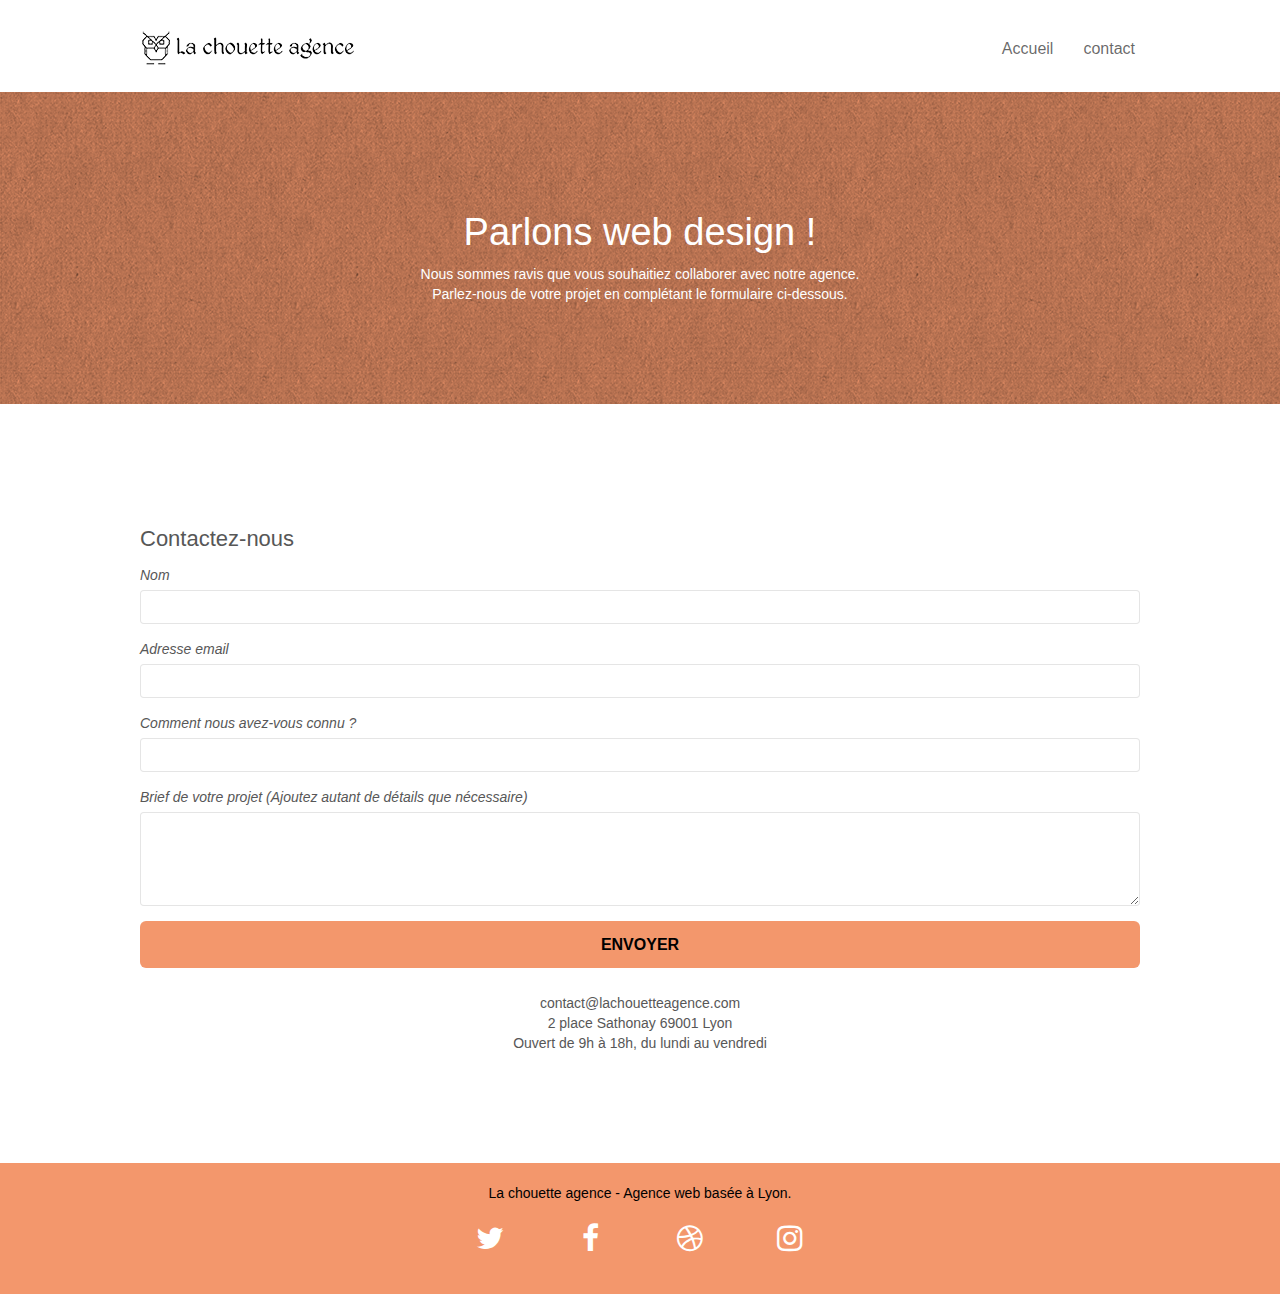
==== contact.html @ c04e7329 "désactivation Google Analytics" ====
<!doctype html>
<html lang="fr-fr">
<head>
    <meta charset="utf-8">
    <title>Contactez-nous pour obtenir un devis – La chouette</title>
    <meta name="description" content="Contactez la chouette agence pour obtenir un devis rapide. Entreprise de webdesign à Lyon, nous saurons répondre rapidement à votre demande pour toute création de site internet.">
    <meta name="viewport" content="width=device-width, initial-scale=1.0, viewport-fit=cover">
    <link rel="shortcut icon" type="image/png" href="favicon.ico">
    
    <link rel="stylesheet" href="https://maxcdn.bootstrapcdn.com/bootstrap/3.3.5/css/bootstrap.min.css">
	<link rel="stylesheet" type="text/css" href="style-min.css">
	<link rel="stylesheet" type="text/css" href="./css/font-awesome-min.css">
	<link rel="stylesheet" type="text/css" href="./css/et-line-min.css">
	
    
	<script src="./js/jquery-2.1.0-min.js" defer></script>
    <script src="https://stackpath.bootstrapcdn.com/bootstrap/3.3.5/js/bootstrap.min.js" defer></script>
	<script src="./js/blocs-min.js" defer></script>
	<script src="./js/jqBootstrapValidation-min.js" defer></script>
	<script src="./js/formHandler-min.js" defer></script>
    
<!-- Données structurées Google Schema.org -->
    
    <script type="application/ld+json">
    {
      "@context": "https://schema.org",
      "@type": "Organization",
      "url": "https://olivierbarjon.github.io/La-chouette-agence/contact.html",
      "name": "La chouette agence",
      "contactPoint": {
        "@type": "ContactPoint",
        "email": "contact@lachouetteagence.com",
        "contactType": "Customer service"
      }
    }
    </script>
    
<!-- Données structurées Google Schema.org END -->
    
<!-- OG -->
    <meta property="og:url" content="https://olivierbarjon.github.io/La-chouette-agence/contact.html" />
    <meta property="og:title" content="La chouette agence, Entreprise de webdesign à Lyon"/>
    <meta property="og:type" content="website" />
    <meta property="og:description" content="Contactez la chouette agence pour obtenir un devis rapide. Entreprise de webdesign à Lyon, nous saurons répondre rapidement à votre demande pour toute création de site internet."/>
    <meta property="og:image" content="https://olivierbarjon.github.io/La-chouette-agence/img/la-chouette-agence.png"/>
<!-- OG - END -->
      
<!-- Twitter -->
    <meta name="twitter:card" content="summary_large_image" />
    <meta name="twitter:title" content="La chouette agence, Entreprise de webdesign à Lyon" />
    <meta name="twitter:description" content="Contactez la chouette agence pour obtenir un devis rapide. Entreprise de webdesign à Lyon, nous saurons répondre rapidement à votre demande pour toute création de site internet." />
    <meta name="twitter:image" content="https://olivierbarjon.github.io/La-chouette-agence/img/la-chouette-agence.png" />
    <meta name="twitter:url" content="https://olivierbarjon.github.io/La-chouette-agence/contact.html" />
<!-- Twitter END -->
    
<!-- Analytics -->
 <!-- Global site tag (gtag.js) - Google Analytics -->
    <!-- CODE DESACTIVE 
    <script async src="https://www.googletagmanager.com/gtag/js?id=UA-163998857-1"></script>
    <script>
      window.dataLayer = window.dataLayer || [];
      function gtag(){dataLayer.push(arguments);}
      gtag('js', new Date());

      gtag('config', 'UA-163998857-1');
    </script>
    -->
<!-- Analytics END -->
    
</head>
    
<body>
<!-- Principal conteneur -->
<div class="page-container">
    
<!-- bloc-0 -->
<header class="bloc bgc-white l-bloc " id="bloc-0">
	<div class="container bloc-sm">
		<nav class="navbar row">
			<div class="navbar-header">
				<a class="navbar-brand" href="index.html"><img src="img/la-chouette-agence.png" alt="agence webdesign lyon la chouette agence" height="40" /></a>
				<button id="nav-toggle" type="button" class="ui-navbar-toggle navbar-toggle" data-toggle="collapse" data-target=".navbar-1">
					<span class="sr-only">Toggle navigation</span><span class="icon-bar"></span><span class="icon-bar"></span><span class="icon-bar"></span>
				</button>
			</div>
			<div class="collapse navbar-collapse navbar-1 special-dropdown-nav">
				<ul class="site-navigation nav navbar-nav">
					<li>
						<a href="index.html">Accueil</a>
					</li>
					<li>
					</li>
					<li>
						<a href="contact.html">contact</a>
					</li>
				</ul>
			</div>
		</nav>
	</div>
</header>
<!-- bloc-0 END -->

<!-- bloc-6 -->
<section role="banner" class="bloc bg-dots-bg bg-repeat bgc-atomic-tangerine d-bloc bloc-bg-texture texture-paper" id="bloc-6">
	<div class="container bloc-lg">
		<div class="row">
			<div class="col-sm-12">
				<h1 class="text-center hero-bloc-text white">
					Parlons web design !
				</h1>
				<p class="text-center mg-lg tight-width-whitespace white">
					Nous sommes ravis que vous souhaitiez collaborer avec notre agence.<br>
					Parlez-nous de votre projet en complétant le formulaire ci-dessous.
				</p>
			</div>
		</div>
	</div>
</section>
<!-- bloc-6 END -->

<!-- bloc-7 -->
<section class="bloc bgc-white l-bloc" id="bloc-7">
	<div class="container bloc-lg">
		<div class="row">
			<div class="col-sm-12">
                <h2>Contactez-nous</h2>
				<form id="form_1" method="post" action="./includes/form_1.php" title="Contactez-nous">
					<div class="form-group">
						<label for="name">
							Nom
						</label>
						<input id="name" name="name" type="text" class="form-control" required />
					</div>
					<div class="form-group">
						<label for="email">
							Adresse email
						</label>
						<input id="email" name="email" class="form-control" type="email" required />
					</div>
					<div class="form-group">
						<label for="input_504">
							Comment nous avez-vous connu ?
						</label>
						<input class="form-control" type="text" required id="input_504" name="input_504" />
					</div>
					<div class="form-group">
						<label for="message">
							Brief de votre projet (Ajoutez autant de détails que nécessaire)<br>
						</label><textarea id="message" name="message" class="form-control" rows="4" cols="50" required></textarea>
					</div> 
					<button class="bloc-button btn btn-lg btn-block cta-hero btn-atomic-tangerine" type="submit">
						Envoyer
					</button>
				</form>
			</div>
			<div class="col-sm-12 blocContact">
				<p>
					contact@lachouetteagence.com<br>2 place Sathonay 69001 Lyon<br>Ouvert de 9h à 18h, du lundi au vendredi<br>
				</p>
			</div>
		</div>
	</div>
</section>
<!-- bloc-7 END -->

<!-- ScrollToTop Button -->
<a class="bloc-button btn btn-d scrollToTop" onclick="scrollToTarget('1')"><span class="fa fa-chevron-up"></span></a>
<!-- ScrollToTop Button END-->


<!-- Footer - bloc-8 -->
<footer class="bloc bgc-atomic-tangerine d-bloc footer__txt--color" id="bloc-8">
	<div class="container bloc-sm">
		<div class="row">
			<div class="col-sm-12">
				<p class="text-center footer__txt--color">
					La chouette agence - Agence web basée à Lyon.<br>
				</p>
				<div class="row row-no-gutters social">
					<!--<div class="col-sm-3">-->
						<div class="col-sm-3 text-center social">
							<a class="social" href="index.html" target="_blank"><span class="fa fa-twitter icon-md ltc-white"></span></a>
						</div>
					<!--</div>-->
					<!--<div class="col-sm-3">-->
						<div class="col-sm-3 text-center social">
							<a class="social" href="index.html" target="_blank"><span class="fa fa-facebook icon-md ltc-white"></span></a>
						</div>
					<!--</div>-->
					<!--<div class="col-sm-3">-->
						<div class="col-sm-3 text-center social">
							<a class="social" href="index.html" target="_blank"><span class="fa fa-dribbble icon-md ltc-white"></span></a>
						</div>
					<!--</div>-->
					<!--<div class="col-sm-3">-->
						<div class="col-sm-3 text-center social">
							<a class="social" href="index.html" target="_blank"><span class="fa fa-instagram icon-md ltc-white"></span></a>
						</div>
					<!--</div>-->
				</div>
			</div>
		</div>
	</div>
</footer>
<!-- Footer - bloc-8 END -->

</div>
<!-- Principal conteneur END -->
    

</body>
</html>
---- style-min.css ----
body{margin:0;padding:0;background:#FFF;overflow-x:hidden;-webkit-font-smoothing:antialiased;-moz-osx-font-smoothing:grayscale}.container{max-width:1000px}#page-loading-blocs-notifaction{position:fixed;top:0;bottom:0;width:100%;z-index:100000;background:#FFF url(img/pageload-spinner.gif) no-repeat center center}.bloc{width:100%;clear:both;background:50% 50% no-repeat;padding:0 50px;-webkit-background-size:cover;-moz-background-size:cover;-o-background-size:cover;background-size:cover;position:relative}.bloc .container{padding-left:0;padding-right:0}.bloc-lg{padding:100px 50px}.bloc-md{padding:50px}.bloc-sm{padding:20px 50px}.bg-center,.bg-l-edge,.bg-r-edge,.bg-t-edge,.bg-b-edge,.bg-tl-edge,.bg-bl-edge,.bg-tr-edge,.bg-br-edge,.bg-repeat{-webkit-background-size:auto!important;-moz-background-size:auto!important;-o-background-size:auto!important;background-size:auto!important}.bg-repeat{background:repeat}.bg-t-edge{background:top no-repeat}.bloc-bg-texture::before{content:"";background-size:2px 2px;position:absolute;top:0;bottom:0;left:0;right:0}.texture-paper::before{background:url(img/texture-paper.png);background-size:280px 280px}.b-parallax{background-attachment:fixed}.d-bloc{color:rgba(255,255,255,.7)}.d-bloc button:hover{color:rgba(255,255,255,.9)}.d-bloc .icon-round,.d-bloc .icon-square,.d-bloc .icon-rounded,.d-bloc .icon-semi-rounded-a,.d-bloc .icon-semi-rounded-b{border-color:rgba(255,255,255,.9)}.d-bloc .divider-h span{border-color:rgba(255,255,255,.2)}.d-bloc .navbar-toggle .icon-bar{background:rgba(255,255,255,1)}.d-bloc .btn-wire,.d-bloc .btn-wire:hover{color:rgba(255,255,255,1);border-color:rgba(255,255,255,1)}.d-bloc .panel{color:rgba(0,0,0,.5)}.d-bloc .panel button:hover{color:rgba(0,0,0,.7)}.d-bloc .panel icon{border-color:rgba(0,0,0,.7)}.d-bloc .panel .divider-h span{border-color:rgba(0,0,0,.1)}.d-bloc .panel .a-btn{color:rgba(0,0,0,.6)}.d-bloc .panel .a-btn:hover{color:rgba(0,0,0,1)}.d-bloc .panel .btn-wire,.d-bloc .panel .btn-wire:hover{color:rgba(0,0,0,.7);border-color:rgba(0,0,0,.3)}.d-bloc .panel,.l-bloc{color:rgba(0,0,0,.5)}.d-bloc .panel button:hover,.l-bloc button:hover{color:rgba(0,0,0,.7)}.l-bloc .icon-round,.l-bloc .icon-square,.l-bloc .icon-rounded,.l-bloc .icon-semi-rounded-a,.l-bloc .icon-semi-rounded-b{border-color:rgba(0,0,0,.7)}.d-bloc .panel .divider-h span,.l-bloc .divider-h span{border-color:rgba(0,0,0,.1)}.l-bloc .navbar-toggle .icon-bar{color:rgba(0,0,0,.6)}.d-bloc .panel .btn-wire,.d-bloc .panel .btn-wire:hover,.l-bloc .btn-wire,.l-bloc .btn-wire:hover{color:rgba(0,0,0,.7);border-color:rgba(0,0,0,.3)}.voffset{margin-top:30px}.voffset-lg{margin-top:80px}.row-no-gutters{margin-right:0;margin-left:0}.row.row-no-gutters>[class^="col-"],.row.row-no-gutters>[class*=" col-"]{padding-right:0;padding-left:0}.mg-md{margin-top:10px;margin-bottom:20px}.mg-lg{margin-top:10px;margin-bottom:40px}.icon-md{font-size:30px!important}.icon-lg{font-size:60px!important}.sm-shadow{text-shadow:0 1px 2px rgba(0,0,0,.3)}.panel-sq,.panel-sq .panel-heading,.panel-sq .panel-footer{border-radius:0}.panel-rd{border-radius:30px}.panel-rd .panel-heading{border-radius:29px 29px 0 0}.panel-rd .panel-footer{border-radius:0 0 29px 29px}.form-control{border-color:rgba(0,0,0,.1);box-shadow:none}.icons{margin-bottom:14px;margin-top:24px}.social{max-width:400px;margin:10px auto 10px auto}.med-width-whitespace{max-width:800px;margin:auto auto auto auto;box-shadow:0 0 0 #000}.tight-width-whitespace{max-width:600px;margin:auto auto auto auto}.cta-hero{margin-top:22px;color:#FFFFFF!important;text-transform:uppercase;padding:12px 28px 12px 28px;font-size:16px;font-weight:700}.blocContact{text-align:center;margin-top:20px}.navbar{margin-bottom:0;z-index:1}.navbar-brand{height:auto;padding:3px 15px;font-size:25px;font-weight:400;font-weight:600;line-height:44px}.navbar-brand img{max-height:200px;margin:0 5px 0 0;display:inline}.navbar-brand img[src$=svg]{min-width:100px}.nav-center .navbar-brand img{margin:0}.navbar .nav{padding-top:2px;margin-right:-16px;float:right;z-index:1}.nav>li{float:left;margin-top:4px;font-size:16px}.navbar-nav .open .dropdown-menu>li>a{text-align:inherit}.nav>li a:hover,.nav>li a:focus{background:transparent;transform:scale(1.1)}.navbar-toggle{margin:10px 10px 0 0;border:0}.navbar-toggle:hover{background:transparent!important}.navbar-toggle .icon-bar{background-color:rgba(0,0,0,.5);width:26px}.nav-invert .navbar .nav{float:left}.nav-invert .navbar-header,.nav-invert .navbar-brand{float:right;position:relative;z-index:2}nav .caret{margin:0 5px}.dropdown-menu .dropdown-menu{top:-8px;left:100%}.dropdown-menu .dropmenu-flow-right{top:100%;left:0;margin-left:-1px;border-top-left-radius:0;border-top-right-radius:0}.dropdown-menu .dropdown span{border:4px solid black;border-top-color:transparent;border-right-color:transparent;border-bottom-color:transparent;margin:6px -5px 0 0!important;float:right}.btn{margin:0 5px 5px 0}.btn.pull-right{margin:0 0 5px 5px}.btn-d,.btn-d:hover,.btn-d:focus{color:#FFF;background:rgba(0,0,0,.3)}button{outline:none!important}.btn-rd{border-radius:40px}.btn-clean{border:1px solid rgba(0,0,0,.08);border-bottom-color:rgba(0,0,0,.1);text-shadow:0 1px 0 rgba(0,0,1,.1);box-shadow:0 1px 3px rgba(0,0,1,.25),inset 0 1px 0 0 rgba(255,255,255,.15)}a,button{transition:all .3s ease-in-out;outline:none!important}.scrollToTop{width:40px;height:40px;position:fixed;bottom:20px;right:20px;opacity:0;z-index:500;transition:all .3s ease-in-out}.scrollToTop span{margin-top:6px}.showScrollTop{font-size:14px;opacity:1}a[data-lightbox]{position:relative;display:block;text-align:center}a[data-lightbox]:hover::before{content:"+";font-family:"HelveticaNeue-Light","Helvetica Neue Light","Helvetica Neue",Helvetica,Arial;font-size:32px;width:50px;height:50px;margin-left:-25px;border-radius:50%;background:rgba(0,0,0,.6);color:#FFF;font-weight:100;z-index:1;position:absolute;top:50%;transform:translateY(-50%);-webkit-transform:translateY(-50%)}a[data-lightbox]:hover img{opacity:.6;-webkit-animation-fill-mode:none;animation-fill-mode:none}#lightbox-modal{display:flex;align-items:center}#lightbox-modal .modal-dialog{width:90%;max-width:900px;margin:0 auto 0}#lightbox-modal .modal-dialog img{max-height:90vh;margin:0 auto}.lightbox-caption{padding:20px;color:#FFF;background:rgba(0,0,0,.5);position:absolute;left:15px;right:15px;bottom:5px}.close-lightbox{color:#FFF;font-size:30px;position:absolute;top:20px;right:20px;z-index:20;background:rgba(0,0,0,.5);border:none;line-height:30px;padding:0 9px 5px;opacity:.3}.close-lightbox:hover,.next-lightbox:hover,.prev-lightbox:hover{opacity:1;color:#FFF}.next-lightbox,.prev-lightbox{font-size:20px;color:rgba(255,255,255,.9);background:rgba(0,0,0,.5);transition:all .2s ease-in-out;position:absolute;top:45%;z-index:1;opacity:.4}.next-lightbox{padding:6px 8px 1px 13px;right:25px}.prev-lightbox{padding:6px 13px 1px 10px;left:25px}.snapshot-lb .modal-body{padding-bottom:45px}.snapshot-lb .lightbox-caption{padding:0;color:rgba(0,0,0,.5);background:none}p{font-size:14px}h1{color:#333333!important}h2{font-size:22px;line-height:1.4em}h3{font-size:15px;text-transform:uppercase;font-weight:bolder;color:#333333!important}h4{color:#333333!important}label{font-weight:100;font-style:italic}.pstyleH1{font-size:18px;font-family:"Open Sans","helvetica",arial,sans-serif;font-weight:700;color:#333;line-height:1.3em;font-style:italic}.pstyleH2{font-size:22px;line-height:1.2em;margin-top:-1em}.footer__txt--color,.footer__txt--color p,.footer__txt--color a{color:#000}.h1{font-size:20px;font-family:"Open Sans","helvetica",arial,sans-serif;font-style:italic}body,h1,h2,h3,h4,h5,h6,p,label,.btn,a{font-family:"helvetica",arial,sans-serif;color:#575757}a:hover{text-decoration:none;cursor:pointer}#bloc-1-hero h1{font-size:32px}.d-bloc .a-btn,.d-bloc .navbar a,.d-bloc .navbar-brand,.d-bloc a .icon-sm,.d-bloc a .icon-md,.d-bloc a .icon-lg,.d-bloc a .icon-xl,.d-bloc h1 a,.d-bloc h2 a,.d-bloc h3 a,.d-bloc h4 a,.d-bloc h5 a,.d-bloc h6 a,.d-bloc p a{color:rgba(255,255,255,.6)}.d-bloc .a-btn:hover,.d-bloc .navbar a:hover,.d-bloc .navbar-brand:hover,.d-bloc a:hover .icon-sm,.d-bloc a:hover .icon-md,.d-bloc a:hover .icon-lg,.d-bloc a:hover .icon-xl,.d-bloc h1 a:hover,.d-bloc h2 a:hover,.d-bloc h3 a:hover,.d-bloc h4 a:hover,.d-bloc h5 a:hover,.d-bloc h6 a:hover,.d-bloc p a:hover{color:rgba(255,255,255,1)}.d-bloc .panel .a-btn,.l-bloc .a-btn,.l-bloc .navbar a,.l-bloc .navbar-brand,.l-bloc a .icon-sm,.l-bloc a .icon-md,.l-bloc a .icon-lg,.l-bloc a .icon-xl,.l-bloc h1 a,.l-bloc h2 a,.l-bloc h3 a,.l-bloc h4 a,.l-bloc h5 a,.l-bloc h6 a,.l-bloc p a{color:rgba(0,0,0,.6)}.d-bloc .panel .a-btn:hover,.l-bloc .a-btn:hover,.l-bloc .navbar a:hover,.l-bloc .navbar-brand:hover,.l-bloc a:hover .icon-sm,.l-bloc a:hover .icon-md,.l-bloc a:hover .icon-lg,.l-bloc a:hover .icon-xl,.l-bloc h1 a:hover,.l-bloc h2 a:hover,.l-bloc h3 a:hover,.l-bloc h4 a:hover,.l-bloc h5 a:hover,.l-bloc h6 a:hover,.l-bloc p a:hover{color:rgba(0,0,0,1)}.nav>li>.dropdown a{background:none!important;display:block;padding:14px 15px}.hero-bloc-text{font-size:38px}.hero-bloc-text-sub{font-size:36px}.statement-bloc-text{line-height:26px;font-style:italic;font-size:20px;text-align:center;font-weight:lighter;max-width:520px;margin:auto auto auto auto}.white{color:#FFFFFF!important}.portfolio-thumb{margin-bottom:24px;margin-top:24px}.portfolio-row{margin-bottom:22px;margin-top:25px}.avatar{box-shadow:0 4px 9px rgba(0,0,0,.3)}.black-background{background-color:rgba(165,147,99,.9);padding:40px 40px 40px 40px}.bold-link{font-weight:900;text-decoration:underline!important;font-size:16px}.bgc-white{background-color:#FFF}.bgc-dark-slate-blue{background-color:#364577}.bgc-atomic-tangerine{background-color:#F3976C}.tc-white{color:#F3976C!important}.btn-atomic-tangerine{background:#F3976C!important;color:#000000!important}.btn-atomic-tangerine:hover{background:#364577!important;color:#FFFFFF!important}.ltc-white{color:#FFFFFF!important}.ltc-white:hover{color:#cccccc!important}.ltc-atomic-tangerine{color:#F3976C!important}.ltc-atomic-tangerine:hover{color:#c27956!important}.icon-dark-slate-blue{color:#364577!important;border-color:#364577!important}.bg-dots-bg{background-image:url(img/dots-bg.png)}.bg-lines-h2-bg{background-image:url(img/lines-h2-bg.png)}.bg-banniere{background-image:url(img/la-chouette-agence-banniere.jpg)}.bg-presentation{background-image:url(img/image-de-presentation.jpg)}@media (max-width:400px){.bloc{padding-left:15px;padding-right:15px}.partenaires li{font-size:16px}}@media (max-width:767px){.bloc-mob-center-text{text-align:center}}@media (max-width:767px){.page-container{overflow-x:hidden;position:relative}h1,h2,h3,h4,h5,h6,p,#disqus_thread{padding-left:10px!important;padding-right:10px!important}.b-parallax{background-attachment:scroll}.navbar .nav{padding-top:0;border-top:1px solid rgba(0,0,0,.2);float:none!important}.navbar.row{margin-left:0;margin-right:0}.site-navigation{position:inherit;transform:none;-webkit-transform:none;-ms-transform:none}.nav>li{margin-top:0;border-bottom:1px solid rgba(0,0,0,.1);background:rgba(0,0,0,.05);text-align:left;padding-left:15px;width:100%}.nav>li:hover{background:rgba(0,0,0,.08)}.dropdown .dropdown a .caret{float:none;margin:5px 0 0 10px!important;border:4px solid black;border-bottom-color:transparent;border-right-color:transparent;border-left-color:transparent}#hero-bloc .navbar .nav{background:rgba(0,0,0,.8)}#hero-bloc .navbar .nav a{color:rgba(255,255,255,.6)}.hero{padding:50px 0}.hero-nav{left:-1px;right:-1px}.navbar-collapse{padding:0;overflow-x:hidden;-webkit-box-shadow:none;box-shadow:none}.navbar-brand img{max-height:40px;width:auto}.nav-invert .navbar-header{float:none;width:100%}.nav-invert .navbar-toggle{float:left;margin-left:10px}.bloc{padding-left:0;padding-right:0}.bloc-xxl,.bloc-xl,.bloc-lg{padding:40px 0}.bloc-sm,.bloc-md{padding-left:0;padding-right:0}.bloc-tile-2 .container,.bloc-tile-3 .container,.bloc-tile-4 .container,.bloc-fill-screen .fill-bloc-top-edge,.bloc-fill-screen .fill-bloc-bottom-edge{padding-left:0;padding-right:0}.a-block{padding:0 10px}.btn-dwn{display:none}.voffset{margin-top:5px}.voffset-md{margin-top:20px}.voffset-lg{margin-top:30px}form{padding:5px}.close-lightbox{display:inline-block}.blocsapp-device-iphone5{background-size:216px 425px;padding-top:60px;width:216px;height:425px}.blocsapp-device-iphone5 img{width:180px;height:320px}}@media (max-width:991px){.container{width:100%}.b-parallax{background-attachment:scroll}.page-container,#hero-bloc{overflow-x:hidden;position:relative}.bloc-group,.bloc-group .bloc{display:block;width:100%}.bloc-fill-screen .fill-bloc-top-edge,.bloc-fill-screen .fill-bloc-bottom-edge{padding:0 20px}}@media (min-width:768px){.site-navigation{position:absolute;top:50%;right:20px;transform:translate(0,-50%);-webkit-transform:translateY(-50%)}.nav>li .dropdown-menu a,.nav>li .dropdown-menu a:hover{color:#484848}.nav-invert .site-navigation{left:0;right:0}.nav-center{text-align:center}.nav-center .navbar-header{width:100%}.nav-center .navbar-header,.nav-center .navbar-brand,.nav-center .nav>li{float:none;display:inline-block}.nav-center .site-navigation{position:relative;width:100%;right:0;margin-right:0;margin-top:20px}.nav-center.mini-nav .navbar-toggle{float:none;margin:10px auto 0}}@media (max-width:992px) and (min-width:768px){.navbar .nav{max-width:80%}.nav-center.navbar .nav{max-width:100%}}@media (max-width:1024px){.bloc{padding-left:20px;padding-right:20px}.bloc.full-width-bloc,.bloc-tile-2.full-width-bloc .container,.bloc-tile-3.full-width-bloc .container,.bloc-tile-4.full-width-bloc .container{padding-left:0;padding-right:0}}@media only screen and (min-width:768px) and (max-width:1024px) and (orientation:landscape){.b-parallax{background-attachment:scroll}}@media only screen and (min-width:1024px) and (max-width:1366px) and (-webkit-min-device-pixel-ratio:1.5){.b-parallax{background-attachment:scroll}}
---- css/et-line-min.css ----
@font-face{font-family:et-line;src:url(../fonts/et-line.eot);src:url(../fonts/et-line.eot?#iefix) format('embedded-opentype'),url(../fonts/et-line.woff) format('woff'),url(../fonts/et-line.ttf) format('truetype'),url(../fonts/et-line.svg#et-line) format('svg');font-weight:400;font-style:normal}.et-icon-adjustments,.et-icon-alarmclock,.et-icon-anchor,.et-icon-aperture,.et-icon-attachment,.et-icon-bargraph,.et-icon-basket,.et-icon-beaker,.et-icon-bike,.et-icon-book-open,.et-icon-briefcase,.et-icon-browser,.et-icon-calendar,.et-icon-camera,.et-icon-caution,.et-icon-chat,.et-icon-circle-compass,.et-icon-clipboard,.et-icon-clock,.et-icon-cloud,.et-icon-compass,.et-icon-desktop,.et-icon-dial,.et-icon-document,.et-icon-documents,.et-icon-download,.et-icon-dribbble,.et-icon-edit,.et-icon-envelope,.et-icon-expand,.et-icon-facebook,.et-icon-flag,.et-icon-focus,.et-icon-gears,.et-icon-genius,.et-icon-gift,.et-icon-global,.et-icon-globe,.et-icon-googleplus,.et-icon-grid,.et-icon-happy,.et-icon-hazardous,.et-icon-heart,.et-icon-hotairballoon,.et-icon-hourglass,.et-icon-key,.et-icon-laptop,.et-icon-layers,.et-icon-lifesaver,.et-icon-lightbulb,.et-icon-linegraph,.et-icon-linkedin,.et-icon-lock,.et-icon-magnifying-glass,.et-icon-map,.et-icon-map-pin,.et-icon-megaphone,.et-icon-mic,.et-icon-mobile,.et-icon-newspaper,.et-icon-notebook,.et-icon-paintbrush,.et-icon-paperclip,.et-icon-pencil,.et-icon-phone,.et-icon-picture,.et-icon-pictures,.et-icon-piechart,.et-icon-presentation,.et-icon-pricetags,.et-icon-printer,.et-icon-profile-female,.et-icon-profile-male,.et-icon-puzzle,.et-icon-quote,.et-icon-recycle,.et-icon-refresh,.et-icon-ribbon,.et-icon-rss,.et-icon-sad,.et-icon-scissors,.et-icon-scope,.et-icon-search,.et-icon-shield,.et-icon-speedometer,.et-icon-strategy,.et-icon-streetsign,.et-icon-tablet,.et-icon-target,.et-icon-telescope,.et-icon-toolbox,.et-icon-tools,.et-icon-tools-2,.et-icon-trophy,.et-icon-tumblr,.et-icon-twitter,.et-icon-upload,.et-icon-video,.et-icon-wallet,.et-icon-wine{font-family:et-line;font-style:normal;font-weight:400;font-variant:normal;text-transform:none;line-height:1;-webkit-font-smoothing:antialiased;-moz-osx-font-smoothing:grayscale;display:inline-block}.et-icon-mobile:before{content:"\e000"}.et-icon-laptop:before{content:"\e001"}.et-icon-desktop:before{content:"\e002"}.et-icon-tablet:before{content:"\e003"}.et-icon-phone:before{content:"\e004"}.et-icon-document:before{content:"\e005"}.et-icon-documents:before{content:"\e006"}.et-icon-search:before{content:"\e007"}.et-icon-clipboard:before{content:"\e008"}.et-icon-newspaper:before{content:"\e009"}.et-icon-notebook:before{content:"\e00a"}.et-icon-book-open:before{content:"\e00b"}.et-icon-browser:before{content:"\e00c"}.et-icon-calendar:before{content:"\e00d"}.et-icon-presentation:before{content:"\e00e"}.et-icon-picture:before{content:"\e00f"}.et-icon-pictures:before{content:"\e010"}.et-icon-video:before{content:"\e011"}.et-icon-camera:before{content:"\e012"}.et-icon-printer:before{content:"\e013"}.et-icon-toolbox:before{content:"\e014"}.et-icon-briefcase:before{content:"\e015"}.et-icon-wallet:before{content:"\e016"}.et-icon-gift:before{content:"\e017"}.et-icon-bargraph:before{content:"\e018"}.et-icon-grid:before{content:"\e019"}.et-icon-expand:before{content:"\e01a"}.et-icon-focus:before{content:"\e01b"}.et-icon-edit:before{content:"\e01c"}.et-icon-adjustments:before{content:"\e01d"}.et-icon-ribbon:before{content:"\e01e"}.et-icon-hourglass:before{content:"\e01f"}.et-icon-lock:before{content:"\e020"}.et-icon-megaphone:before{content:"\e021"}.et-icon-shield:before{content:"\e022"}.et-icon-trophy:before{content:"\e023"}.et-icon-flag:before{content:"\e024"}.et-icon-map:before{content:"\e025"}.et-icon-puzzle:before{content:"\e026"}.et-icon-basket:before{content:"\e027"}.et-icon-envelope:before{content:"\e028"}.et-icon-streetsign:before{content:"\e029"}.et-icon-telescope:before{content:"\e02a"}.et-icon-gears:before{content:"\e02b"}.et-icon-key:before{content:"\e02c"}.et-icon-paperclip:before{content:"\e02d"}.et-icon-attachment:before{content:"\e02e"}.et-icon-pricetags:before{content:"\e02f"}.et-icon-lightbulb:before{content:"\e030"}.et-icon-layers:before{content:"\e031"}.et-icon-pencil:before{content:"\e032"}.et-icon-tools:before{content:"\e033"}.et-icon-tools-2:before{content:"\e034"}.et-icon-scissors:before{content:"\e035"}.et-icon-paintbrush:before{content:"\e036"}.et-icon-magnifying-glass:before{content:"\e037"}.et-icon-circle-compass:before{content:"\e038"}.et-icon-linegraph:before{content:"\e039"}.et-icon-mic:before{content:"\e03a"}.et-icon-strategy:before{content:"\e03b"}.et-icon-beaker:before{content:"\e03c"}.et-icon-caution:before{content:"\e03d"}.et-icon-recycle:before{content:"\e03e"}.et-icon-anchor:before{content:"\e03f"}.et-icon-profile-male:before{content:"\e040"}.et-icon-profile-female:before{content:"\e041"}.et-icon-bike:before{content:"\e042"}.et-icon-wine:before{content:"\e043"}.et-icon-hotairballoon:before{content:"\e044"}.et-icon-globe:before{content:"\e045"}.et-icon-genius:before{content:"\e046"}.et-icon-map-pin:before{content:"\e047"}.et-icon-dial:before{content:"\e048"}.et-icon-chat:before{content:"\e049"}.et-icon-heart:before{content:"\e04a"}.et-icon-cloud:before{content:"\e04b"}.et-icon-upload:before{content:"\e04c"}.et-icon-download:before{content:"\e04d"}.et-icon-target:before{content:"\e04e"}.et-icon-hazardous:before{content:"\e04f"}.et-icon-piechart:before{content:"\e050"}.et-icon-speedometer:before{content:"\e051"}.et-icon-global:before{content:"\e052"}.et-icon-compass:before{content:"\e053"}.et-icon-lifesaver:before{content:"\e054"}.et-icon-clock:before{content:"\e055"}.et-icon-aperture:before{content:"\e056"}.et-icon-quote:before{content:"\e057"}.et-icon-scope:before{content:"\e058"}.et-icon-alarmclock:before{content:"\e059"}.et-icon-refresh:before{content:"\e05a"}.et-icon-happy:before{content:"\e05b"}.et-icon-sad:before{content:"\e05c"}.et-icon-facebook:before{content:"\e05d"}.et-icon-twitter:before{content:"\e05e"}.et-icon-googleplus:before{content:"\e05f"}.et-icon-rss:before{content:"\e060"}.et-icon-tumblr:before{content:"\e061"}.et-icon-linkedin:before{content:"\e062"}.et-icon-dribbble:before{content:"\e063"}
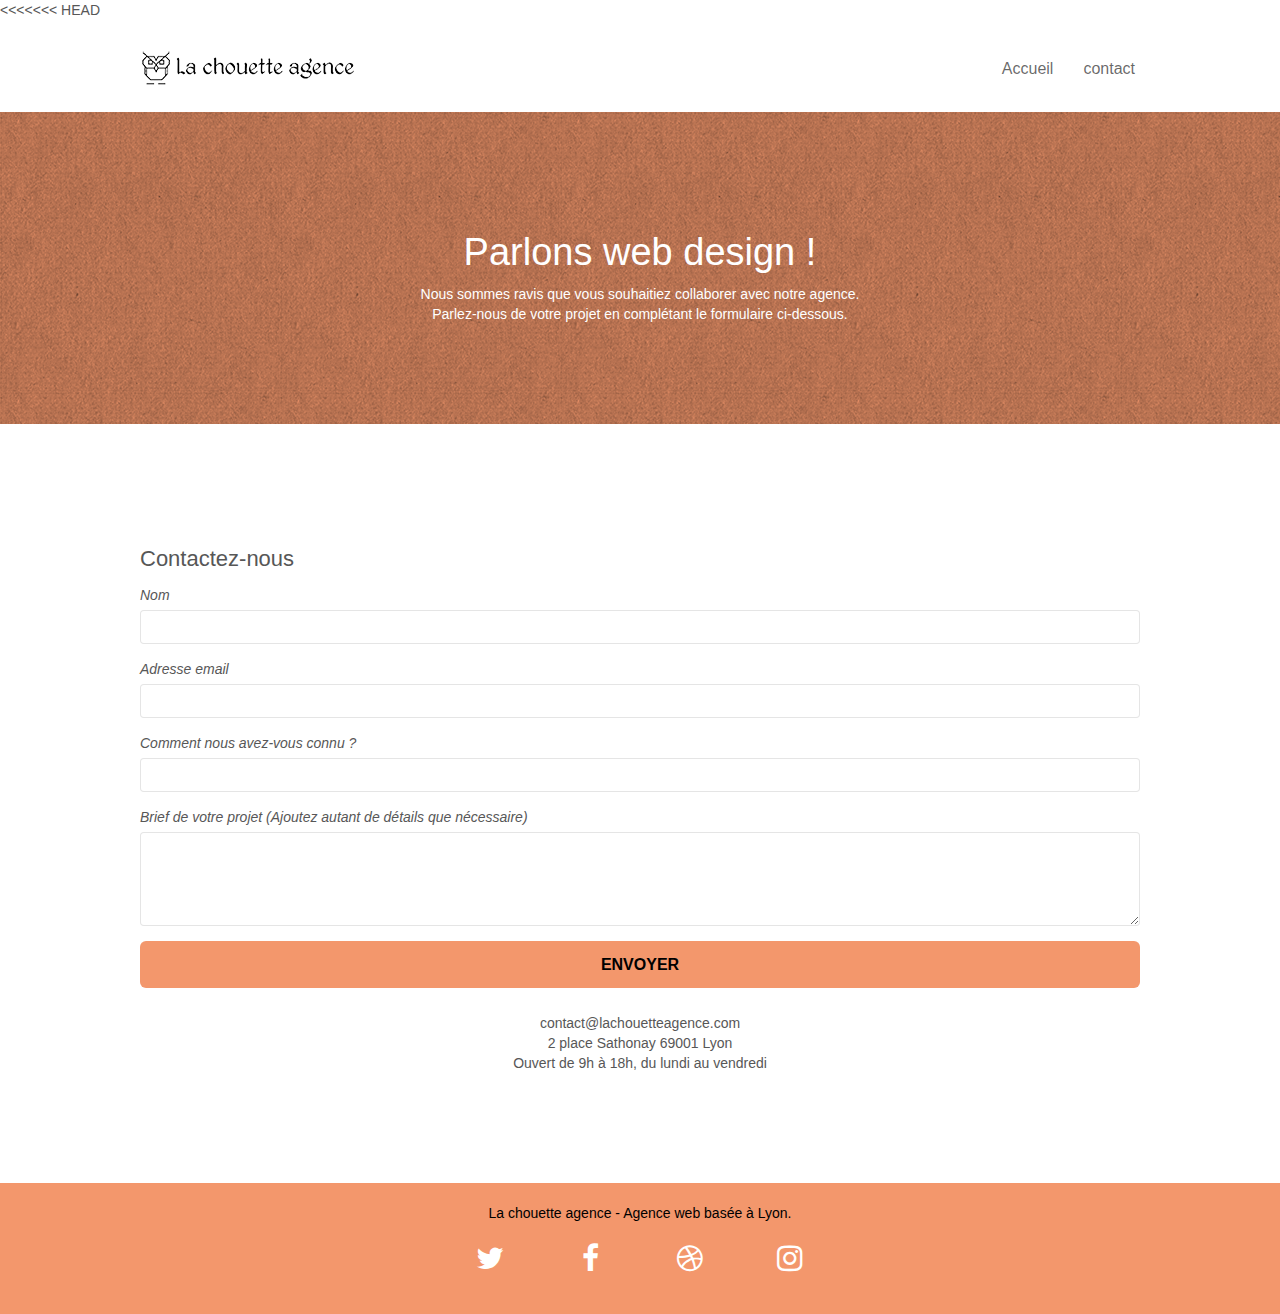
==== commit 1318cfe1: "désactivation GA et correction lien" ====
--- a/contact.html
+++ b/contact.html
@@ -55,7 +55,11 @@
     
 <!-- Analytics -->
  <!-- Global site tag (gtag.js) - Google Analytics -->
+<<<<<<< HEAD
     <!-- CODE DESACTIVE 
+=======
+    <!-- DESACTIVATION
+>>>>>>> hotfix
     <script async src="https://www.googletagmanager.com/gtag/js?id=UA-163998857-1"></script>
     <script>
       window.dataLayer = window.dataLayer || [];
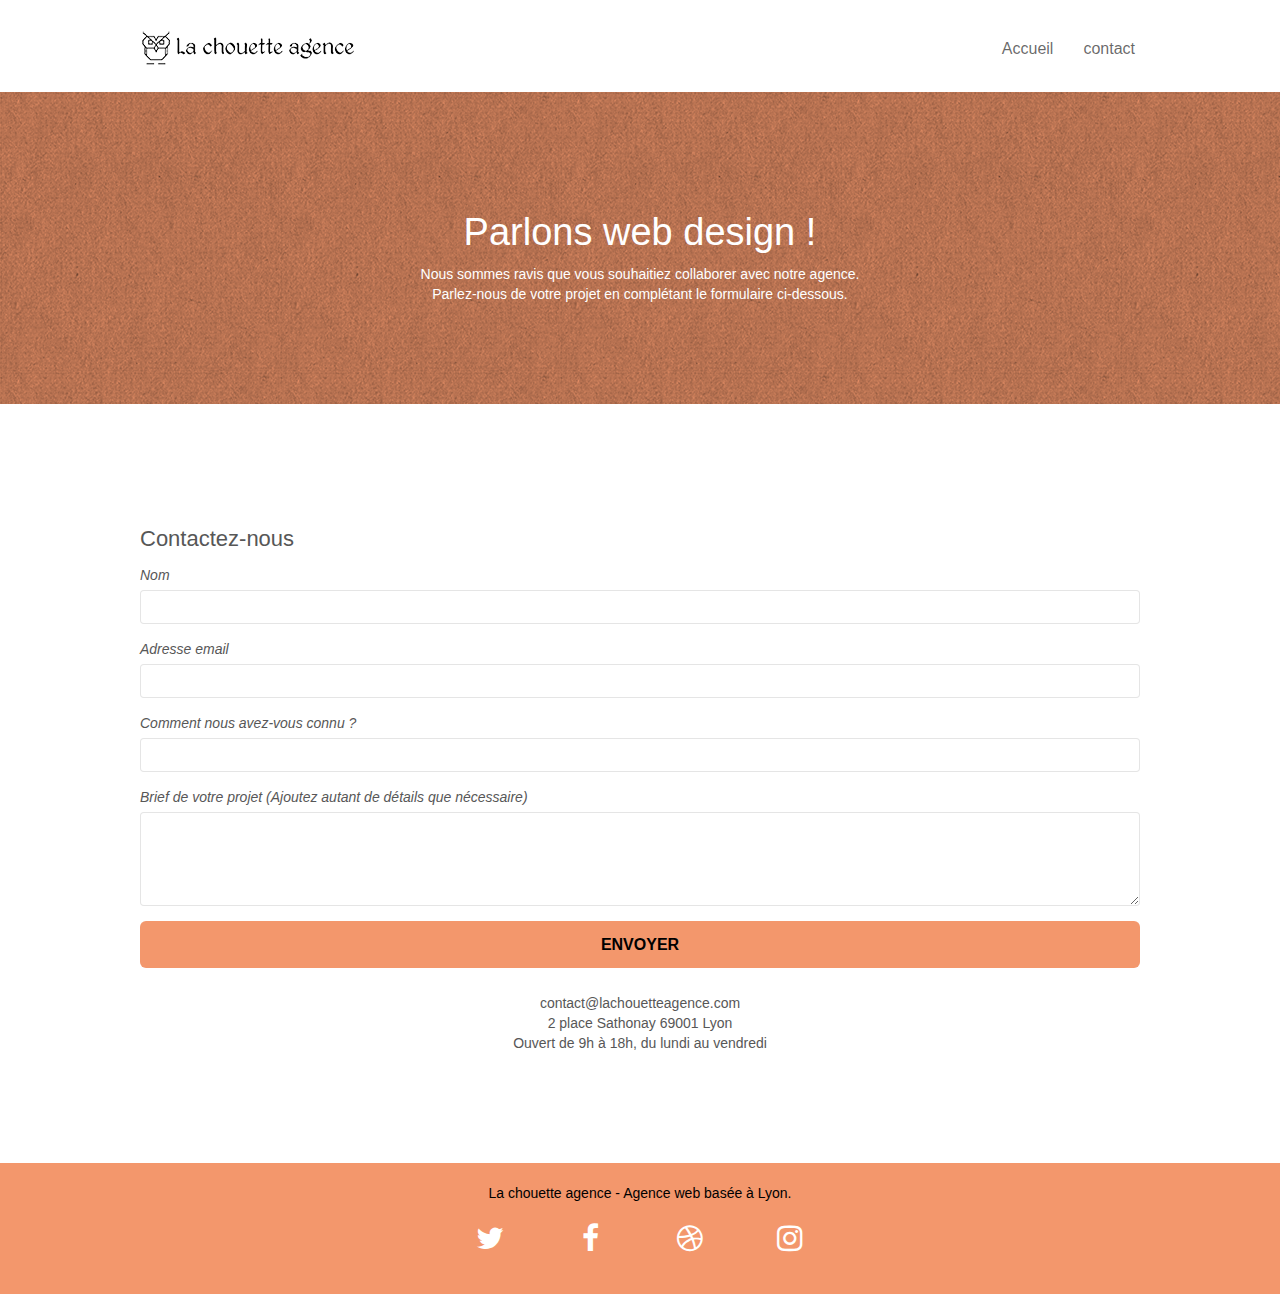
==== commit 2376ffdf: "Ajout logo OG et Twitter" ====
--- a/contact.html
+++ b/contact.html
@@ -42,24 +42,20 @@
     <meta property="og:title" content="La chouette agence, Entreprise de webdesign à Lyon"/>
     <meta property="og:type" content="website" />
     <meta property="og:description" content="Contactez la chouette agence pour obtenir un devis rapide. Entreprise de webdesign à Lyon, nous saurons répondre rapidement à votre demande pour toute création de site internet."/>
-    <meta property="og:image" content="https://olivierbarjon.github.io/La-chouette-agence/img/la-chouette-agence.png"/>
+    <meta property="og:image" content="https://olivierbarjon.github.io/La-chouette-agence/img/logo-La-chouette-agence.jpg"/>
 <!-- OG - END -->
       
 <!-- Twitter -->
     <meta name="twitter:card" content="summary_large_image" />
     <meta name="twitter:title" content="La chouette agence, Entreprise de webdesign à Lyon" />
     <meta name="twitter:description" content="Contactez la chouette agence pour obtenir un devis rapide. Entreprise de webdesign à Lyon, nous saurons répondre rapidement à votre demande pour toute création de site internet." />
-    <meta name="twitter:image" content="https://olivierbarjon.github.io/La-chouette-agence/img/la-chouette-agence.png" />
+    <meta name="twitter:image" content="https://olivierbarjon.github.io/La-chouette-agence/img/logo-La-chouette-agence.jpg" />
     <meta name="twitter:url" content="https://olivierbarjon.github.io/La-chouette-agence/contact.html" />
 <!-- Twitter END -->
     
 <!-- Analytics -->
  <!-- Global site tag (gtag.js) - Google Analytics -->
-<<<<<<< HEAD
-    <!-- CODE DESACTIVE 
-=======
     <!-- DESACTIVATION
->>>>>>> hotfix
     <script async src="https://www.googletagmanager.com/gtag/js?id=UA-163998857-1"></script>
     <script>
       window.dataLayer = window.dataLayer || [];
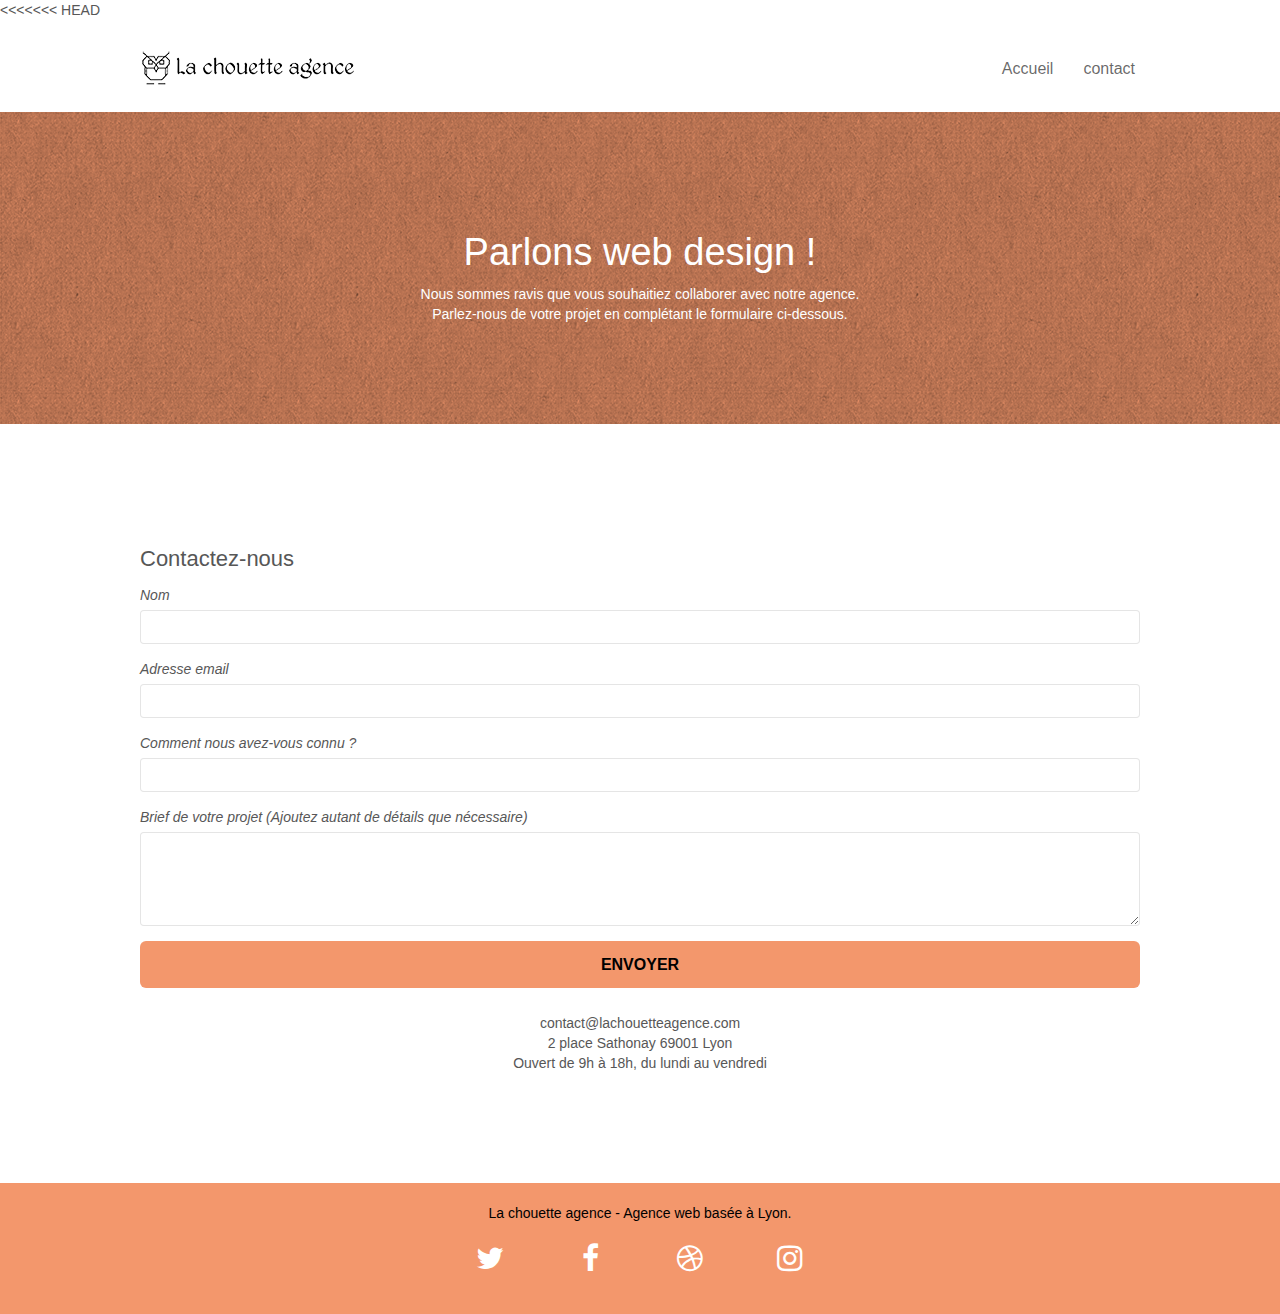
==== commit 43f10a1b: "Correction décalage et ajout image OG et TwitterMerge branch 'hotfix2'" ====
--- a/contact.html
+++ b/contact.html
@@ -55,7 +55,11 @@
     
 <!-- Analytics -->
  <!-- Global site tag (gtag.js) - Google Analytics -->
+<<<<<<< HEAD
+    <!-- CODE DESACTIVE 
+=======
     <!-- DESACTIVATION
+>>>>>>> hotfix
     <script async src="https://www.googletagmanager.com/gtag/js?id=UA-163998857-1"></script>
     <script>
       window.dataLayer = window.dataLayer || [];
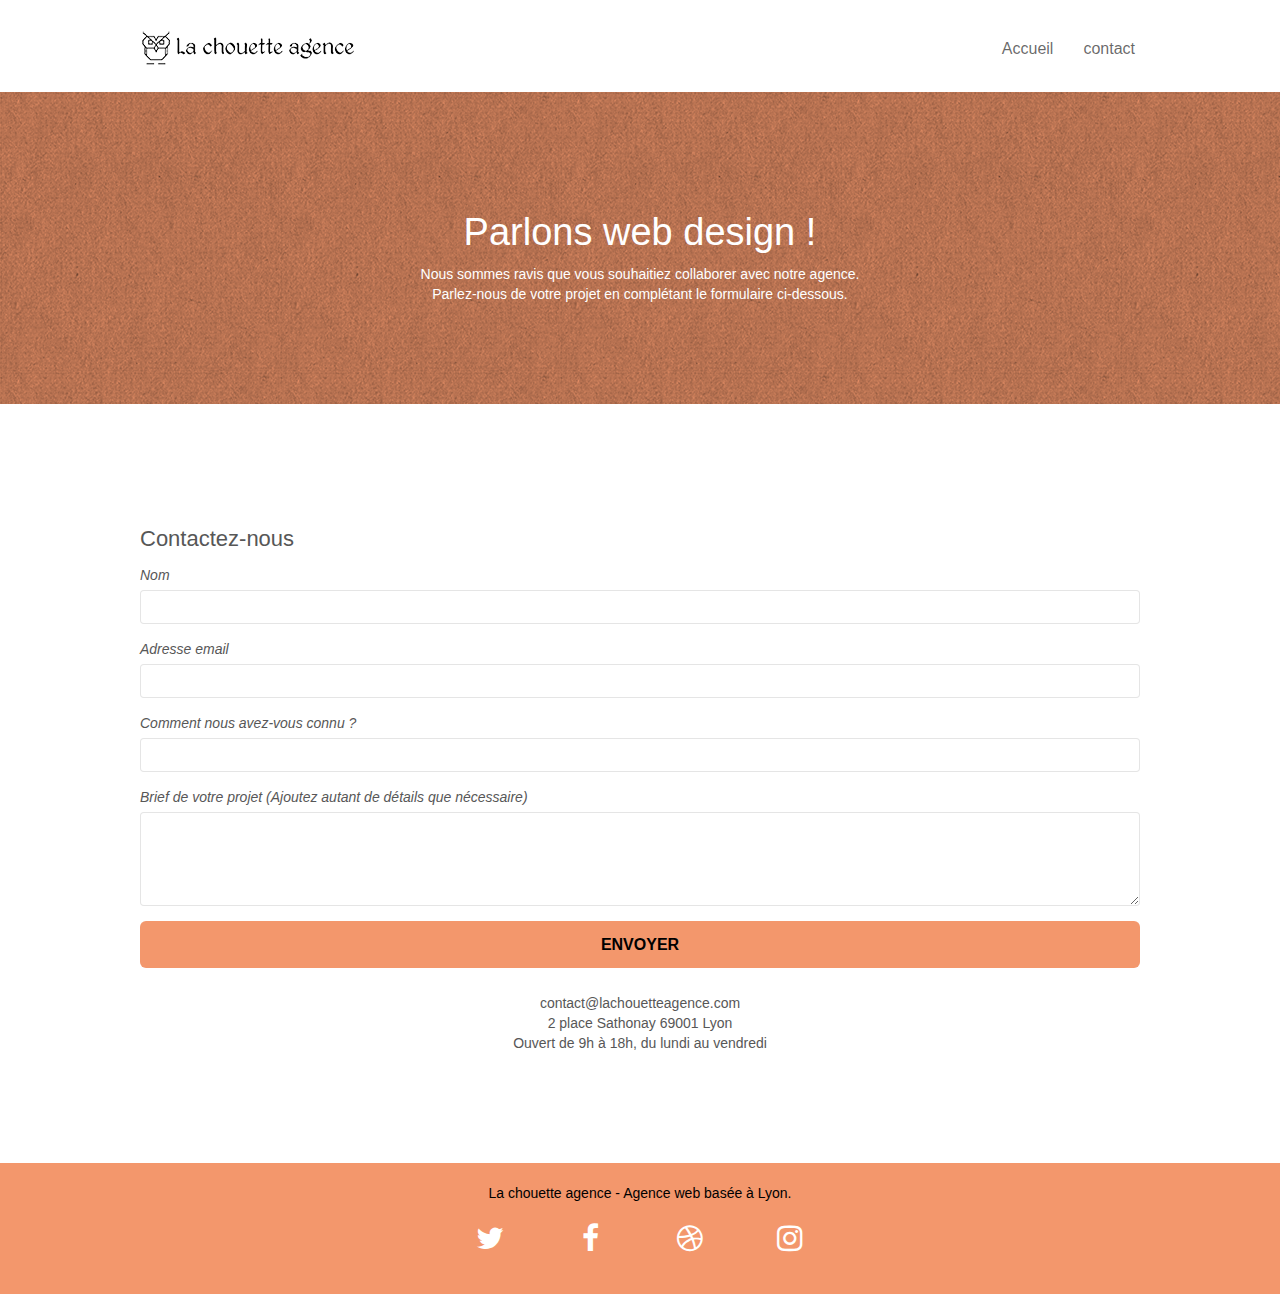
==== commit 0e664e88: "POINT TEST OK" ====
--- a/contact.html
+++ b/contact.html
@@ -55,9 +55,6 @@
     
 <!-- Analytics -->
  <!-- Global site tag (gtag.js) - Google Analytics -->
-<<<<<<< HEAD
-    <!-- CODE DESACTIVE 
-=======
     <!-- DESACTIVATION
 >>>>>>> hotfix
     <script async src="https://www.googletagmanager.com/gtag/js?id=UA-163998857-1"></script>
